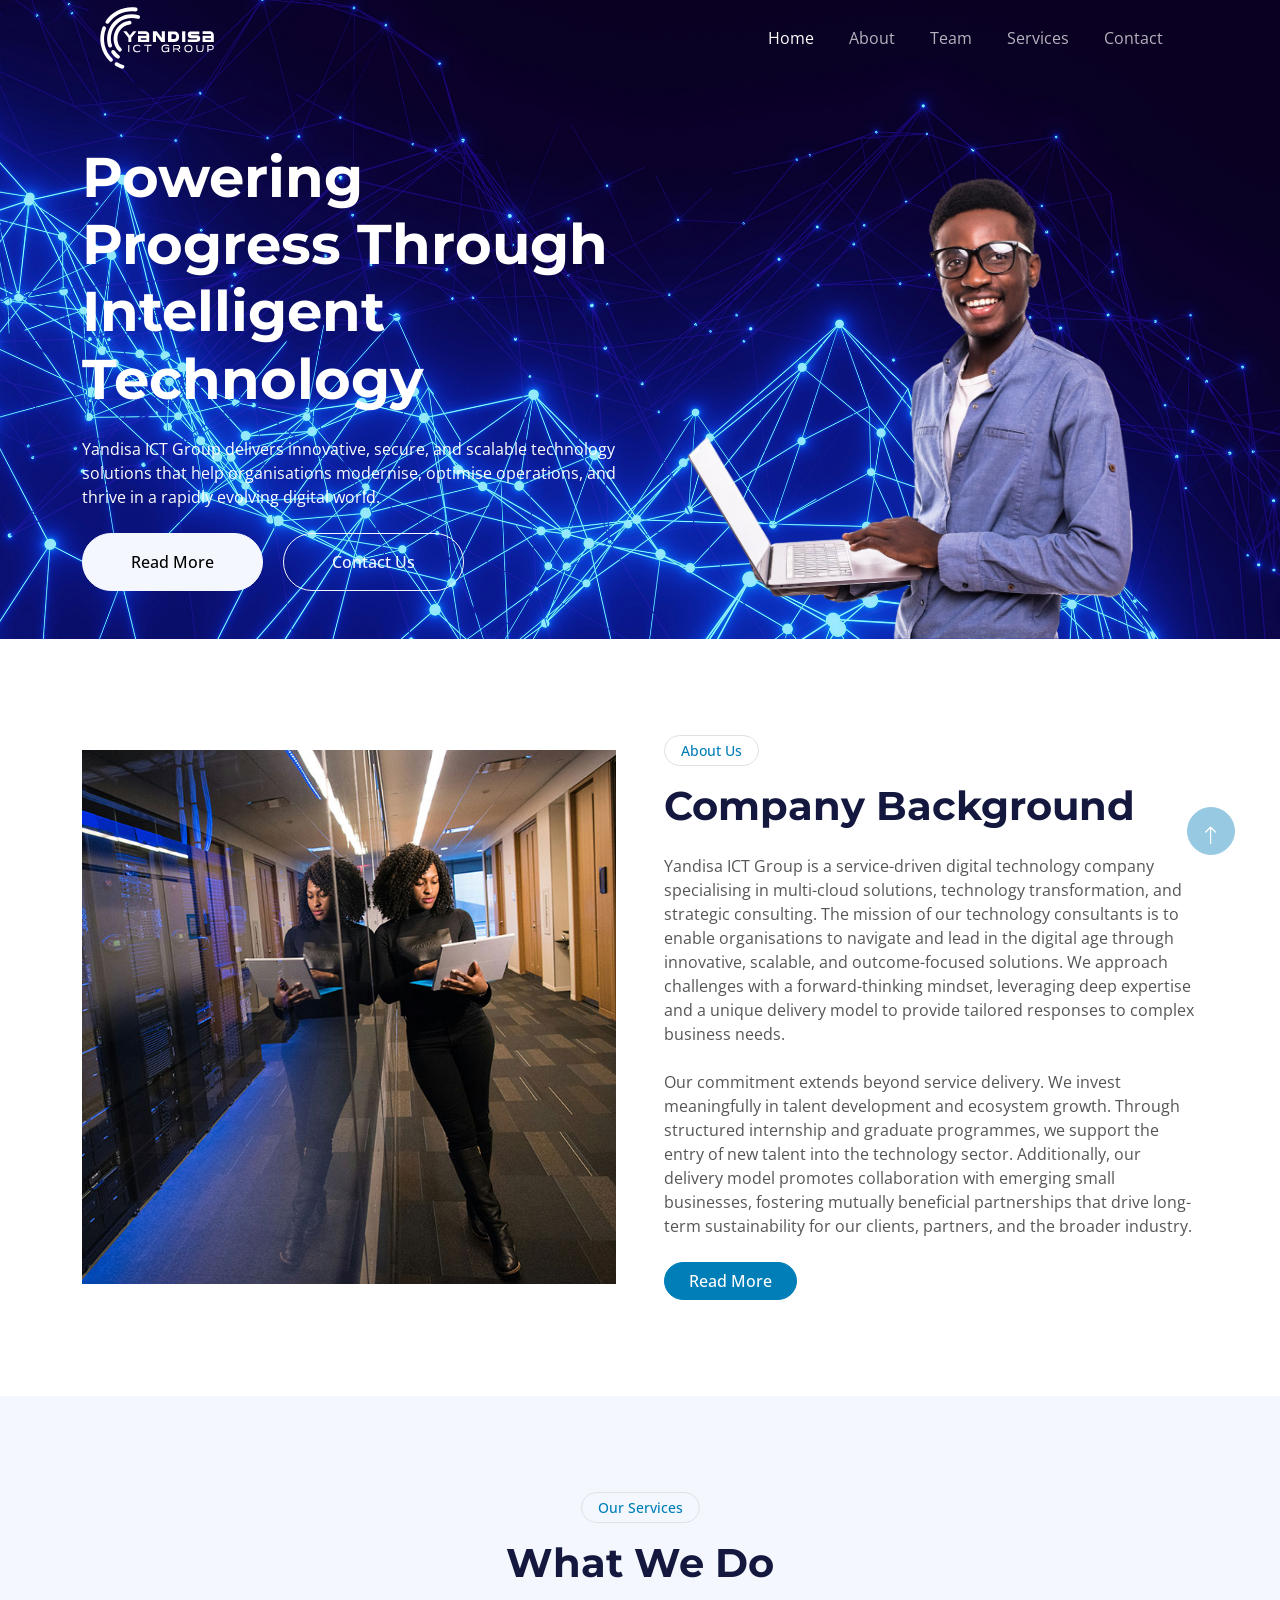
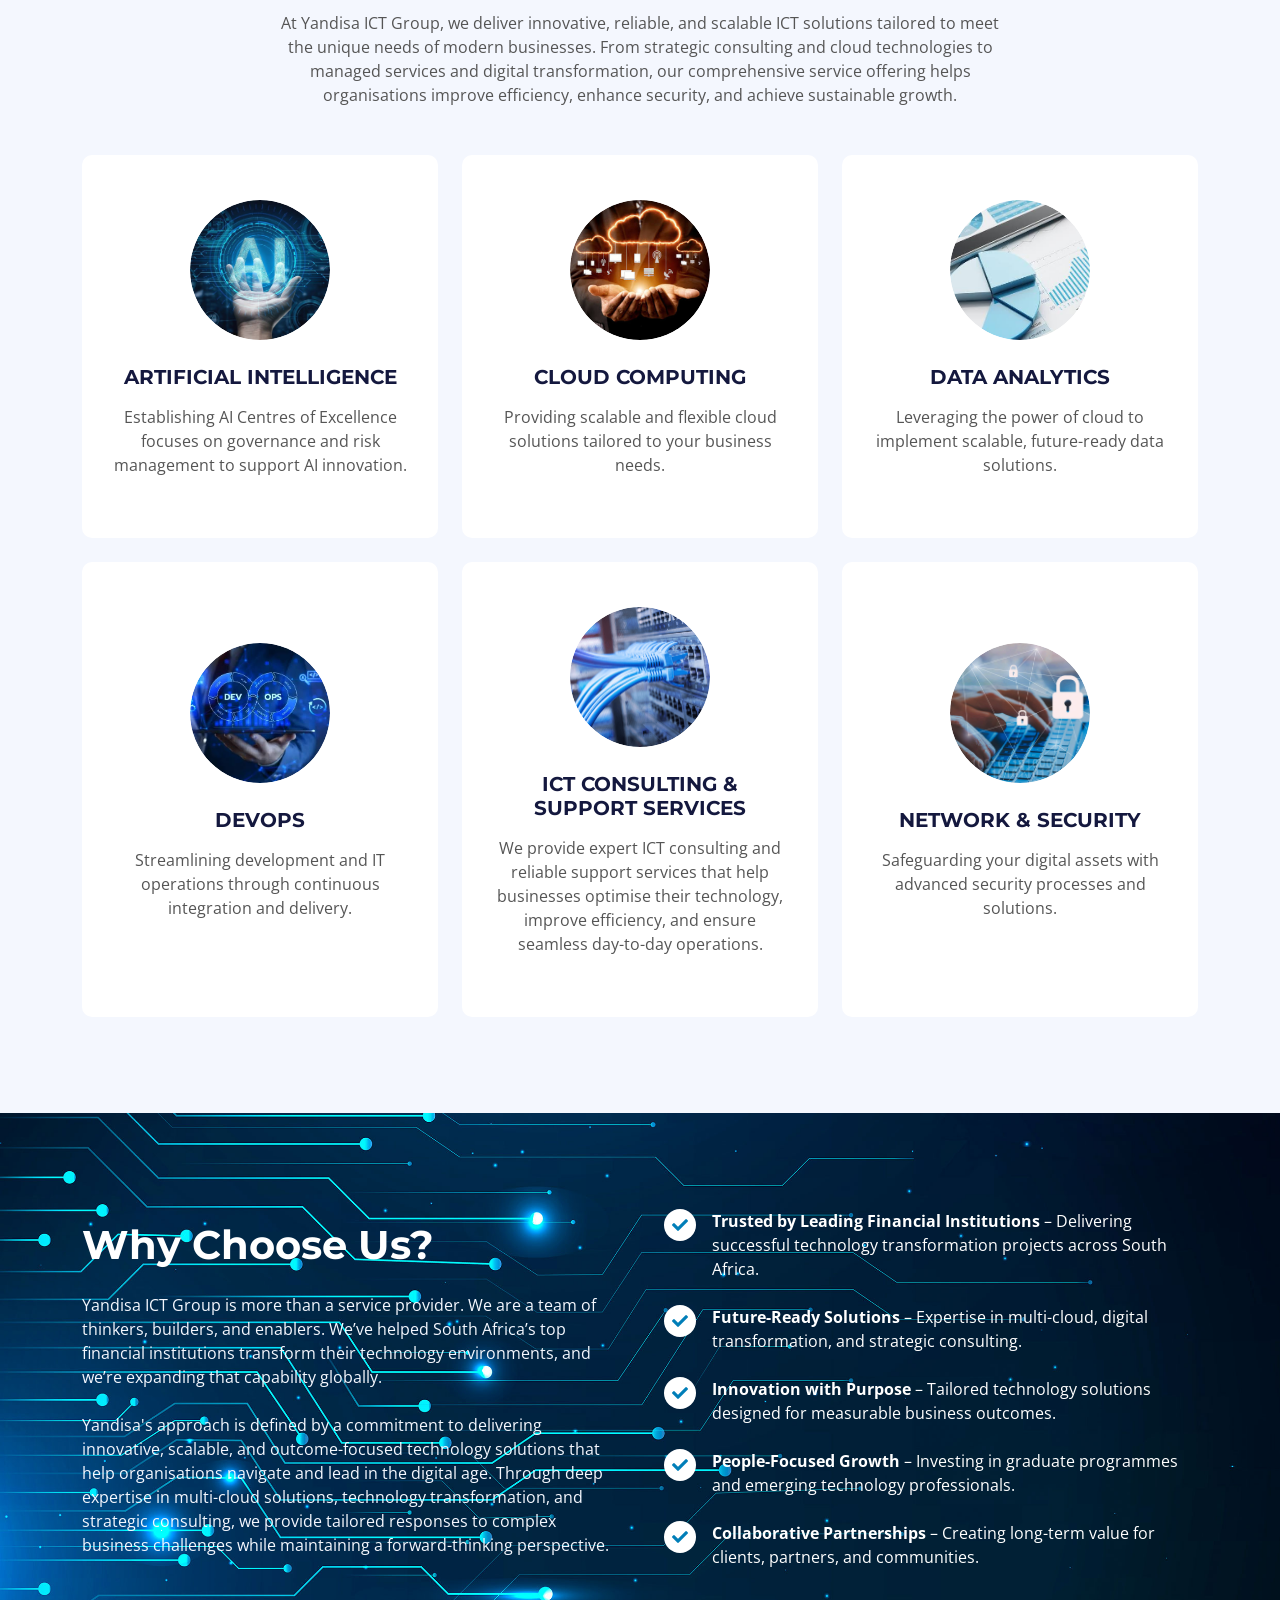
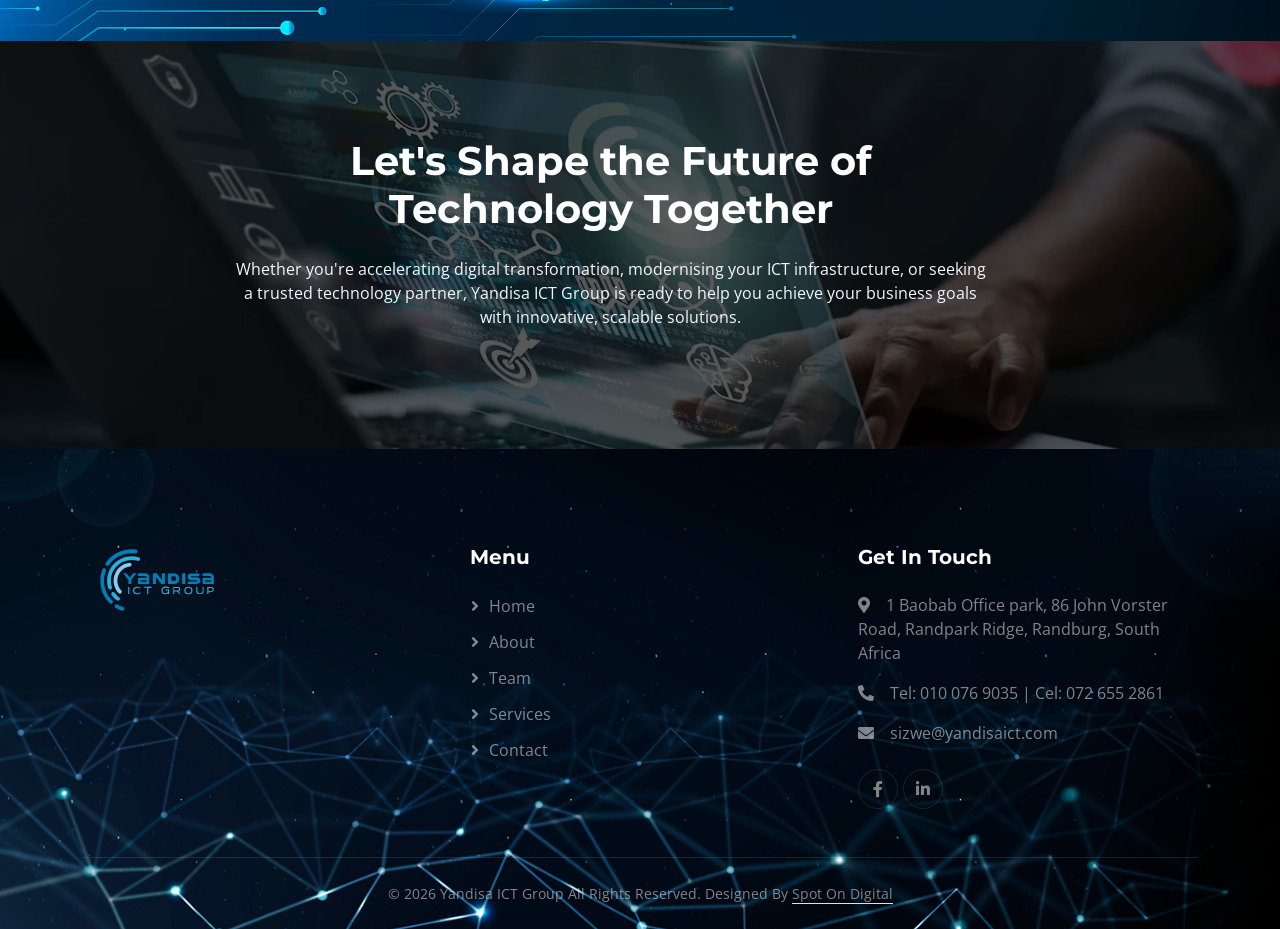
==== index.html @ d13dbe25 "Add files via upload" ====
<!DOCTYPE html>
<html lang="en">

<head>
    <meta charset="utf-8">
    <title>Yandisa ICT Group</title>
    <meta content="width=device-width, initial-scale=1.0" name="viewport">
    <meta content="" name="keywords">
    <meta content="" name="description">

    <!-- Favicon -->
    <link href="img/favicon.png" rel="icon">

    <!-- Google Web Fonts -->
    <link rel="preconnect" href="https://fonts.googleapis.com">
    <link rel="preconnect" href="https://fonts.gstatic.com" crossorigin>
    <link href="https://fonts.googleapis.com/css2?family=Open+Sans:wght@400;600&family=Ubuntu:wght@500;700&display=swap"
        rel="stylesheet">
    <link rel="preconnect" href="https://fonts.googleapis.com">
    <link rel="preconnect" href="https://fonts.gstatic.com" crossorigin>
    <link href="https://fonts.googleapis.com/css2?family=Montserrat:wght@300;400;500;600;700;800;900&display=swap" rel="stylesheet">

    <!-- Icon Font Stylesheet -->
    <link href="https://cdnjs.cloudflare.com/ajax/libs/font-awesome/5.10.0/css/all.min.css" rel="stylesheet">
    <link href="https://cdn.jsdelivr.net/npm/bootstrap-icons@1.4.1/font/bootstrap-icons.css" rel="stylesheet">

    <!-- Libraries Stylesheet -->
    <link href="lib/animate/animate.min.css" rel="stylesheet">
    <link href="lib/owlcarousel/assets/owl.carousel.min.css" rel="stylesheet">

    <!-- Customized Bootstrap Stylesheet -->
    <link href="css/bootstrap.min.css" rel="stylesheet">

    <!-- Template Stylesheet -->
    <link href="css/style.css" rel="stylesheet">
</head>

<body>
    <!-- Spinner Start -->
    <div id="spinner"
        class="show bg-white position-fixed translate-middle w-100 vh-100 top-50 start-50 d-flex align-items-center justify-content-center">
        <div class="spinner-grow text-primary" style="width: 3rem; height: 3rem;" role="status">
            <span class="sr-only">Loading...</span>
        </div>
    </div>
    <!-- Spinner End -->


    <!-- Navbar Start -->
    <div class="container-fluid sticky-top">
        <div class="container">
            <nav class="navbar navbar-expand-lg navbar-dark p-0">
                <a href="index.html" class="navbar-brand">
                    <img src="img/yandisa-white.svg" alt="Yandisa Logo" class="navbar-logo">
                </a>
                <button type="button" class="navbar-toggler ms-auto me-0" data-bs-toggle="collapse"
                    data-bs-target="#navbarCollapse">
                    <span class="navbar-toggler-icon"></span>
                </button>
                <div class="collapse navbar-collapse" id="navbarCollapse">
                    <div class="navbar-nav ms-auto">
                        <a href="index.html" class="nav-item nav-link active">Home</a>
                        <a href="about.html" class="nav-item nav-link">About</a>
                        <a href="team.html" class="nav-item nav-link">Team</a>
                        <a href="service.html" class="nav-item nav-link">Services</a>
                        <a href="contact.html" class="nav-item nav-link">Contact</a>
                    </div>
                    
                </div>
            </nav>
        </div>
    </div>
    <!-- Navbar End -->


    <!-- Hero Start -->
    <div class="container-fluid pt-5 bg-primary hero-header mb-5">
        <div class="container pt-5">
            <div class="row g-5 pt-5">
                <div class="col-lg-6 align-self-center text-center text-lg-start mb-lg-5">
                    <h1 class="display-4 text-white mb-4 animated slideInRight">Powering Progress Through Intelligent Technology</h1>
                    <p class="text-white mb-4 animated slideInRight">Yandisa ICT Group delivers innovative, secure, and scalable technology solutions that help organisations modernise, optimise operations, and thrive in a rapidly evolving digital world.</p>
                    <a href="about.html" class="btn btn-light py-sm-3 px-sm-5 rounded-pill me-3 animated slideInRight">Read More</a>
                    <a href="contact.html" class="btn btn-outline-light py-sm-3 px-sm-5 rounded-pill animated slideInRight">Contact Us</a>
                </div>
                <div class="col-lg-6 align-self-end text-center text-lg-end">
                    <img class="img-fluid animated fadeInUp hero-image" src="img/hero-img.png" alt="Yandisa ICT Group Technology">
                </div>
            </div>
        </div>
    </div>
    <!-- Hero End -->



    <!-- About Start -->
    <div class="container-fluid py-5">
        <div class="container">
            <div class="row g-5 align-items-center">
                <div class="col-lg-6 wow fadeIn" data-wow-delay="0.1s">
                    <div class="about-img">
                        <img class="img-fluid" src="img/about-img.jpg">
                    </div>
                </div>
                <div class="col-lg-6 wow fadeIn" data-wow-delay="0.5s">
                    <div class="btn btn-sm border rounded-pill text-primary px-3 mb-3">About Us</div>
                    <h1 class="mb-4">Company Background</h1>
                    <p class="mb-4">Yandisa ICT Group is a service-driven digital technology
                    company specialising in multi-cloud solutions, technology
                    transformation, and strategic consulting. The mission of our
                    technology consultants is to enable organisations to navigate
                    and lead in the digital age through innovative, scalable, and
                    outcome-focused solutions. We approach challenges with a
                    forward-thinking mindset, leveraging deep expertise and a
                    unique delivery model to provide tailored responses to complex
                    business needs.</p>
                    <p class="mb-4">Our commitment extends beyond service delivery. We invest
                    meaningfully in talent development and ecosystem growth.
                    Through structured internship and graduate programmes, we
                    support the entry of new talent into the technology sector.
                    Additionally, our delivery model promotes collaboration with
                    emerging small businesses, fostering mutually beneficial
                    partnerships that drive long-term sustainability for our clients,
                    partners, and the broader industry.</p>
                    
                    <div class="d-flex align-items-center mt-4">
                        <a class="btn btn-primary rounded-pill px-4 me-3" href="about.html">Read More</a>
                        
                    </div>
                </div>
            </div>
        </div>
    </div>
    <!-- About End -->


  <!-- Service Start -->
<div class="container-fluid bg-light mt-5 py-5">
    <div class="container py-5">

        <!-- Section Heading -->
        <div class="row justify-content-center">
            <div class="col-lg-8 text-center wow fadeIn" data-wow-delay="0.1s">
                <div class="btn btn-sm border rounded-pill text-primary px-3 mb-3">
                    Our Services
                </div>

                <h1 class="mb-4">
                    What We Do
                </h1>

                <p class="mb-5">
                At Yandisa ICT Group, we deliver innovative, reliable, and scalable ICT solutions tailored to meet
                the unique needs of modern businesses. From strategic consulting and cloud technologies to
                managed services and digital transformation, our comprehensive service offering helps
                organisations improve efficiency, enhance security, and achieve sustainable growth.
                </p>
            </div>
        </div>

   <!-- Service Boxes -->
<div class="row g-4">

    <!-- Artificial Intelligence -->
    <div class="col-lg-4 col-md-6 wow fadeIn" data-wow-delay="0.1s">
        <div class="service-item d-flex flex-column justify-content-center text-center rounded h-100">
            <div class="service-image">
                <img src="img/ai.jpg" alt="Artificial Intelligence">
            </div>

            <h5 class="mb-3">ARTIFICIAL INTELLIGENCE</h5>
            <p>
                Establishing AI Centres of Excellence focuses on governance and
                risk management to support AI innovation.
            </p>
           
        </div>
    </div>


    <!-- Cloud Computing -->
    <div class="col-lg-4 col-md-6 wow fadeIn" data-wow-delay="0.3s">
        <div class="service-item d-flex flex-column justify-content-center text-center rounded h-100">
            <div class="service-image">
                <img src="img/Cloud.jpg" alt="Cloud Computing">
            </div>

            <h5 class="mb-3">CLOUD COMPUTING</h5>
            <p>
                Providing scalable and flexible cloud solutions tailored to your
                business needs.
            </p>
         
        </div>
    </div>


    <!-- Data Analytics -->
    <div class="col-lg-4 col-md-6 wow fadeIn" data-wow-delay="0.5s">
        <div class="service-item d-flex flex-column justify-content-center text-center rounded h-100">
            <div class="service-image">
                <img src="img/Data.jpg" alt="Data Analytics">
            </div>

            <h5 class="mb-3">DATA ANALYTICS</h5>
            <p>
                Leveraging the power of cloud to implement scalable,
                future-ready data solutions.
            </p>
            
        </div>
    </div>


    <!-- DevOps -->
    <div class="col-lg-4 col-md-6 wow fadeIn" data-wow-delay="0.7s">
        <div class="service-item d-flex flex-column justify-content-center text-center rounded h-100">
            <div class="service-image">
                <img src="img/Devops.jpg" alt="DevOps">
            </div>

            <h5 class="mb-3">DEVOPS</h5>
            <p>
                Streamlining development and IT operations through continuous
                integration and delivery.
            </p>
           
        </div>
    </div>


    <!-- ICT Consulting -->
    <div class="col-lg-4 col-md-6 wow fadeIn" data-wow-delay="0.9s">
        <div class="service-item d-flex flex-column justify-content-center text-center rounded h-100">
            <div class="service-image">
                <img src="img/networking.png" alt="ICT Consulting and Support Services">
            </div>

            <h5 class="mb-3">ICT CONSULTING & SUPPORT SERVICES</h5>
            <p>
                We provide expert ICT consulting and reliable support services
                that help businesses optimise their technology, improve efficiency,
                and ensure seamless day-to-day operations.
            </p>
          
        </div>
    </div>


    <!-- Network & Security -->
    <div class="col-lg-4 col-md-6 wow fadeIn" data-wow-delay="1.1s">
        <div class="service-item d-flex flex-column justify-content-center text-center rounded h-100">
            <div class="service-image">
                <img src="img/security.jpg" alt="Network and Security">
            </div>

            <h5 class="mb-3">NETWORK & SECURITY</h5>
            <p>
                Safeguarding your digital assets with advanced security
                processes and solutions.
            </p>
            
        </div>
    </div>

</div>
<!-- Service Boxes End -->
        
    </div>
</div>
<!-- Service End -->


    <!-- Feature Start -->
<div class="container-fluid bg-primary feature pt-5">
    <div class="container py-5">
        <div class="row g-5 align-items-center">

            <!-- Left Column -->
            <div class="col-lg-6 wow fadeIn" data-wow-delay="0.1s">

                <h1 class="text-white mb-4">Why Choose Us?</h1>

                <p class="text-light mb-4">
                    Yandisa ICT Group is more than a service provider. We are a team of thinkers,
                    builders, and enablers. We’ve helped South Africa’s top financial institutions
                    transform their technology environments, and we’re expanding that capability globally.
                </p>

                <p class="text-light mb-4">
                    Yandisa's approach is defined by a commitment to delivering innovative, scalable,
                    and outcome-focused technology solutions that help organisations navigate and lead
                    in the digital age. Through deep expertise in multi-cloud solutions, technology
                    transformation, and strategic consulting, we provide tailored responses to complex
                    business challenges while maintaining a forward-thinking perspective.
                </p>

            </div>


            <!-- Right Column -->
            <div class="col-lg-6 wow fadeIn" data-wow-delay="0.3s">

                <div class="d-flex align-items-start text-white mb-4">
                    <div class="btn-sm-square bg-white text-primary rounded-circle me-3 flex-shrink-0">
                        <i class="fa fa-check"></i>
                    </div>
                    <span>
                        <strong>Trusted by Leading Financial Institutions</strong> –
                        Delivering successful technology transformation projects across South Africa.
                    </span>
                </div>

                <div class="d-flex align-items-start text-white mb-4">
                    <div class="btn-sm-square bg-white text-primary rounded-circle me-3 flex-shrink-0">
                        <i class="fa fa-check"></i>
                    </div>
                    <span>
                        <strong>Future-Ready Solutions</strong> –
                        Expertise in multi-cloud, digital transformation, and strategic consulting.
                    </span>
                </div>

                <div class="d-flex align-items-start text-white mb-4">
                    <div class="btn-sm-square bg-white text-primary rounded-circle me-3 flex-shrink-0">
                        <i class="fa fa-check"></i>
                    </div>
                    <span>
                        <strong>Innovation with Purpose</strong> –
                        Tailored technology solutions designed for measurable business outcomes.
                    </span>
                </div>

                <div class="d-flex align-items-start text-white mb-4">
                    <div class="btn-sm-square bg-white text-primary rounded-circle me-3 flex-shrink-0">
                        <i class="fa fa-check"></i>
                    </div>
                    <span>
                        <strong>People-Focused Growth</strong> –
                        Investing in graduate programmes and emerging technology professionals.
                    </span>
                </div>

                <div class="d-flex align-items-start text-white mb-4">
                    <div class="btn-sm-square bg-white text-primary rounded-circle me-3 flex-shrink-0">
                        <i class="fa fa-check"></i>
                    </div>
                    <span>
                        <strong>Collaborative Partnerships</strong> –
                        Creating long-term value for clients, partners, and communities.
                    </span>
                </div>

            </div>

        </div>
    </div>
</div>
<!-- Feature End -->


    


   
    <!-- Newsletter Start -->
<div class="container-fluid bg-primary newsletter py-5">
    <div class="container">
        <div class="row justify-content-center">
            
            <div class="col-md-9 col-lg-8 py-5 newsletter-text text-center wow fadeIn"
                 data-wow-delay="0.5s">
                
                <h1 class="text-white mb-4">
                    Let's Shape the Future of Technology Together
                </h1>
                
                <p class="text-light mb-4">
                    Whether you're accelerating digital transformation, modernising your ICT
                    infrastructure, or seeking a trusted technology partner, Yandisa ICT Group is
                    ready to help you achieve your business goals with innovative, scalable
                    solutions.
                </p>

            </div>
            
        </div>
    </div>
</div>
<!-- Newsletter End -->


    <!-- Footer Start -->
    <div class="container-fluid bg-dark text-white-50 footer pt-5">
        <div class="container py-5">
            <div class="row g-5">
                <div class="col-md-6 col-lg-4 wow fadeIn" data-wow-delay="0.1s">
                    <a href="index.html" class="navbar-brand">
                    <img src="img/yandisa.svg" alt="Yandisa Logo" class="navbar-logo">
                </a>
                    
                </div>
                
                <div class="col-md-6 col-lg-4 wow fadeIn" data-wow-delay="0.3s">
                    <h5 class="text-white mb-4">Menu</h5>
                    <a class="btn btn-link" href="index.html">Home</a>
                    <a class="btn btn-link" href="about.html">About</a>
                    <a class="btn btn-link" href="team.html">Team</a>
                    <a class="btn btn-link" href="service.html">Services</a>
                    <a class="btn btn-link" href="contact.html">Contact</a>
                </div>
                
                <div class="col-md-6 col-lg-4 wow fadeIn" data-wow-delay="0.5s">
                    <h5 class="text-white mb-4">Get In Touch</h5>
                    <p><i class="fa fa-map-marker-alt me-3"></i>1 Baobab Office park, 86 John Vorster Road,
                    Randpark Ridge, Randburg, South Africa</p>
                    <p><i class="fa fa-phone-alt me-3"></i>Tel: 010 076 9035 | Cel: 072 655 2861 </p>
                    <p><i class="fa fa-envelope me-3"></i>sizwe@yandisaict.com</p>
                    <div class="d-flex pt-2">
                     
                        <a class="btn btn-outline-light btn-social" href=""><i class="fab fa-facebook-f"></i></a>
                        <a class="btn btn-outline-light btn-social" href=""><i class="fab fa-linkedin-in"></i></a>
                    </div>
                </div>
                
            </div>
        </div>
        
        <div class="container wow fadeIn" data-wow-delay="0.1s">
    <div class="copyright">
        <div class="row">
            <div class="col-md-12 text-center mb-3 mb-md-0">
                &copy; <span id="currentYear"></span>
                Yandisa ICT Group All Rights Reserved.

                Designed By
                <a class="border-bottom" href="https://spotondigital.co.za">
                    Spot On Digital
                </a>
            </div>
        </div>
    </div>
</div>

<script>
    document.getElementById("currentYear").textContent = new Date().getFullYear();
</script>
        
    </div>
    <!-- Footer End -->


    <!-- Back to Top -->
    <a href="#" class="btn btn-lg btn-primary btn-lg-square back-to-top pt-2"><i class="bi bi-arrow-up"></i></a>


    <!-- JavaScript Libraries -->
    <script src="https://ajax.googleapis.com/ajax/libs/jquery/3.6.1/jquery.min.js"></script>
    <script src="https://cdn.jsdelivr.net/npm/bootstrap@5.0.0/dist/js/bootstrap.bundle.min.js"></script>
    <script src="lib/wow/wow.min.js"></script>
    <script src="lib/easing/easing.min.js"></script>
    <script src="lib/waypoints/waypoints.min.js"></script>
    <script src="lib/counterup/counterup.min.js"></script>
    <script src="lib/owlcarousel/owl.carousel.min.js"></script>

    <!-- Template Javascript -->
    <script src="js/main.js"></script>
</body>

</html>
---- css/style.css ----
/********** Template CSS **********/
:root {
    --primary: #007EB8;
    --secondary: #29B1DE;
    --light: #F4F7FE;
    --dark: #14183E;
}


/*** Spinner ***/
#spinner {
    opacity: 0;
    visibility: hidden;
    transition: opacity .5s ease-out, visibility 0s linear .5s;
    z-index: 99999;
}

#spinner.show {
    transition: opacity .5s ease-out, visibility 0s linear 0s;
    visibility: visible;
    opacity: 1;
}

.back-to-top {
    position: fixed;
    display: none;
    right: 45px;
    bottom: 45px;
    z-index: 99;
}


/*** Heading ***/
h1, h2, h3, h4, h5, h6 {
    font-family: 'Montserrat', sans-serif;
}


/*** Button ***/
.btn {
    font-weight: 500;
    transition: .5s;
}

.btn-square {
    width: 38px;
    height: 38px;
}

.btn-sm-square {
    width: 32px;
    height: 32px;
}

.btn-lg-square {
    width: 48px;
    height: 48px;
}

.btn-square,
.btn-sm-square,
.btn-lg-square {
    padding: 0;
    display: flex;
    align-items: center;
    justify-content: center;
    font-weight: normal;
    border-radius: 50px;
}

.btn-primary {
    color: #fff;
    background-color: #007EB8;
    border-color: #007EB8;
}


.navbar-logo {
    height: 70px;
    width: auto;
    display: block;
}

/*** Navbar ***/
.sticky-top {
    top: -150px;
    transition: .5s;
}

.navbar {
    padding: 11px 50 !important;
    height: 75px;
}

.navbar .navbar-nav .nav-link {
    margin-right: 35px;
    padding: 0;
    color: rgba(255, 255, 255, .7);
    outline: none;
}

.navbar .navbar-nav .nav-link:hover,
.navbar .navbar-nav .nav-link.active {
    color: rgba(255, 255, 255, 1);
}

.navbar .dropdown-toggle::after {
    border: none;
    content: "\f107";
    font-family: "Font Awesome 5 Free";
    font-weight: 900;
    vertical-align: middle;
    margin-left: 8px;
}

@media (max-width: 991.98px) {
    .navbar .navbar-nav {
        padding: 0 15px;
        background: var(--primary);
    }

    .navbar .navbar-nav .nav-link  {
        margin-right: 0;
        padding: 10px 0;
    }
}

@media (min-width: 992px) {
    .navbar .nav-item .dropdown-menu {
        display: block;
        border: none;
        margin-top: 0;
        top: 150%;
        opacity: 0;
        visibility: hidden;
        transition: .5s;
    }

    .navbar .nav-item:hover .dropdown-menu {
        top: 100%;
        visibility: visible;
        transition: .5s;
        opacity: 1;
    }
}


/*** Hero Header ***/
.hero-header {
    margin-top: -75px;
    background: url(../img/bg-hero.png) center center no-repeat;
    background-size: cover;
}

.hero-header .breadcrumb-item+.breadcrumb-item::before {
    color: var(--light);
}

.hero-image {
    animation-delay: 1s;
    animation-duration: 1.5s;
    animation-fill-mode: both;
}


/*** Main Hero Header ***/
.hero-header {
    margin-top: -75px;
    background-position: center center;
    background-repeat: no-repeat;
    background-size: cover;
}

/*** Homepage ***/
.home-hero {
    background-image: url(../img/bg-hero.png);
}

/*** About Page ***/
.about-hero {
    background-image: url(../img/bg4.jpg);
}

/*** Team Page ***/
.team-hero {
    background-image: url(../img/bg3.jpg);
}

/*** Services Page ***/
.services-hero {
    background-image: url(../img/bg5.jpg);
}

/*** Contact Page ***/
.contact-hero {
    background-image: url(../img/bg6.jpg);
}

/*** Breadcrumb ***/
.hero-header .breadcrumb-item + .breadcrumb-item::before {
    color: var(--light);
}

/*** Hero Image Animation ***/
.hero-image {
    animation-delay: 1s;
    animation-duration: 1.5s;
    animation-fill-mode: both;
}


/*** Section Title ***/
.section-title::before {
    position: absolute;
    content: "";
    width: 45px;
    height: 4px;
    bottom: 0;
    left: 0;
    background: var(--dark);
}

.section-title::after {
    position: absolute;
    content: "";
    width: 4px;
    height: 4px;
    bottom: 0;
    left: 50px;
    background: var(--dark);
}

.section-title.text-center::before {
    left: 50%;
    margin-left: -25px;
}

.section-title.text-center::after {
    left: 50%;
    margin-left: 25px;
}

.section-title h6::before,
.section-title h6::after {
    position: absolute;
    content: "";
    width: 10px;
    height: 10px;
    top: 2px;
    left: 0;
    background: rgba(33, 66, 177, .5);
}

.section-title h6::after {
    top: 5px;
    left: 3px;
}


/*** About ***/
.about-img {
    position: relative;
    overflow: hidden;
}

.about-img::after {
    position: absolute;
    content: "";
    width: 100%;
    height: 100%;
    top: 0;
    left: 0;
    background-size: contain;
}

.value-icon {
    width: 65px;
    min-width: 65px;
    text-align: center;
}

.value-icon i {
    font-size: 48px;
    color: var(--primary);
}

.value-icon + div {
    flex: 1;
}

@media (max-width: 576px) {
    .value-icon {
        width: 50px;
        min-width: 50px;
    }

    .value-icon i {
        font-size: 38px;
    }

    .value-icon.me-4 {
        margin-right: 1rem !important;
    }
}


/*** Service ***/
.service-item {
    position: relative;
    padding: 45px 30px;
    background: #FFFFFF;
    transition: .5s;
}

.service-item:hover {
    background: var(--primary);
}

.service-item .service-icon {
    margin: 0 auto 20px auto;
    width: 90px;
    height: 90px;
    color: var(--primary);
    background: var(--light);
    transition: .5s;
}

.service-item:hover .service-icon {
    background: #FFFFFF;
}

.service-item h5,
.service-item p {
    transition: .5s;
}

.service-item:hover h5,
.service-item:hover p {
    color: #FFFFFF;
}

.service-item a.btn {
    position: relative;
    display: flex;
    color: var(--primary);
    transition: .5s;
    z-index: 1;
}

.service-item:hover a.btn {
    color: var(--primary);
}

.service-item a.btn::before {
    position: absolute;
    content: "";
    width: 35px;
    height: 35px;
    top: 0;
    left: 0;
    border-radius: 35px;
    background: var(--light);
    transition: .5s;
    z-index: -1;
}

.service-item:hover a.btn::before {
    width: 100%;
    background: var(--light);
}

.service-image {
    width: 140px;
    height: 140px;
    margin: 0 auto 25px;
    border-radius: 50%;
    overflow: hidden;
}

.service-image img {
    width: 100%;
    height: 100%;
    object-fit: cover;
    border-radius: 50%;
    transition: transform 0.4s ease;
}

.service-item:hover .service-image img {
    transform: scale(1.1);
}


/*** Feature ***/
.feature {
    background: url(../img/bg3.jpg) center center no-repeat;
    background-size: cover;
}


/*** Newsletter ***/
.newsletter {
    background: url(../img/bg2.jpg) center center no-repeat;
    background-size: cover;
}

@media (min-width: 992px) {
    .newsletter .container {
        max-width: 100% !important;
    }

    .newsletter .newsletter-text  {
        padding-right: calc(((100% - 960px) / 2) + .75rem);
    }
}

@media (min-width: 1200px) {
    .newsletter .newsletter-text  {
        padding-right: calc(((100% - 1140px) / 2) + .75rem);
    }
}

@media (min-width: 1400px) {
    .newsletter .newsletter-text  {
        padding-right: calc(((100% - 1320px) / 2) + .75rem);
    }
}


/*** Case Study ***/
.case-item img {
    transition: .5s;
}
  
.case-item:hover img {
    transform: scale(1.2);
}
  
.case-overlay {
    position: absolute;
    padding: 30px;
    width: 100%;
    height: 100%;
    top: 0;
    left: 0;
    display: flex;
    flex-direction: column;
    align-items: flex-start;
    justify-content: flex-end;
    background: linear-gradient(rgba(20, 24, 62, 0), var(--dark));
    z-index: 1;
}

.case-overlay small {
    display: inline-block;
    padding: 3px 15px;
    color: #FFFFFF;
    background: rgba(20, 24, 62, .7);
    border-radius: 25px;
    margin-bottom: 15px;
}

.case-overlay span.btn:hover {
    color: var(--primary);
    background: #FFFFFF;
    border-color: #FFFFFF;
}


/*** FAQs ***/
.accordion .accordion-item {
    border: none;
    margin-bottom: 15px;
}

.accordion .accordion-button {
    background: var(--light);
    border-radius: 2px;
}

.accordion .accordion-button:not(.collapsed) {
    color: #FFFFFF;
    background: var(--primary);
    box-shadow: none;
}

.accordion .accordion-button:not(.collapsed)::after {
    background-image: url("data:image/svg+xml,%3csvg xmlns='http://www.w3.org/2000/svg' viewBox='0 0 16 16' fill='%23fff'%3e%3cpath fill-rule='evenodd' d='M1.646 4.646a.5.5 0 0 1 .708 0L8 10.293l5.646-5.647a.5.5 0 0 1 .708.708l-6 6a.5.5 0 0 1-.708 0l-6-6a.5.5 0 0 1 0-.708z'/%3e%3c/svg%3e");
}

.accordion .accordion-body {
    padding: 15px 0 0 0;
}


/*** Testimonial ***/
.testimonial-carousel {
    position: relative;
}

.testimonial-carousel .owl-nav {
    position: absolute;
    width: 40px;
    height: 100%;
    top: calc(50% - 50px);
    left: -21px;
    display: flex;
    flex-direction: column;
    align-items: center;
}

.testimonial-carousel .owl-nav .owl-prev,
.testimonial-carousel .owl-nav .owl-next {
    margin: 5px 0;
    width: 40px;
    height: 40px;
    display: flex;
    align-items: center;
    justify-content: center;
    color: var(--primary);
    background: #FFFFFF;
    border: 1px solid var(--primary);
    border-radius: 40px;
    font-size: 18px;
    transition: .5s;
}

.testimonial-carousel .owl-nav .owl-prev:hover,
.testimonial-carousel .owl-nav .owl-next:hover {
    background: var(--primary);
    color: #FFFFFF;
}

.testimonial-carousel .owl-dots {
    margin-top: 35px;
    margin-left: 3rem;
}

.testimonial-carousel .owl-dot {
    position: relative;
    display: inline-block;
    margin-right: 10px;
    width: 15px;
    height: 15px;
    background: #FFFFFF;
    border: 1px solid var(--primary);
    border-radius: 15px;
    transition: .5s;
}

.testimonial-carousel .owl-dot.active {
    width: 30px;
    background: var(--primary);
}


/*** Team ***/
.team-item {
    transition: .5s;
    border: 1px solid transparent;
    transition: .5s;
}

.team-item:hover {

    border-color: var(--primary);
}


/*** Footer ***/
.footer {
    background: url(../img/footer.png) center center no-repeat;
    background-size: cover;
    width: 100%;
}

.footer .btn.btn-social {
    margin-right: 5px;
    width: 40px;
    height: 40px;
    display: flex;
    align-items: center;
    justify-content: center;
    color: rgba(255,255,255,.5);
    border: 1px solid rgba(256, 256, 256, .1);
    border-radius: 40px;
    transition: .3s;
}

.footer .btn.btn-social:hover {
    color: var(--primary);
}

.footer .btn.btn-link {
    display: block;
    margin-bottom: 10px;
    padding: 0;
    text-align: left;
    color: rgba(255,255,255,.5);
    font-weight: normal;
    transition: .3s;
}

.footer .btn.btn-link:hover {
    color: #FFFFFF;
}

.footer .btn.btn-link::before {
    position: relative;
    content: "\f105";
    font-family: "Font Awesome 5 Free";
    font-weight: 900;
    margin-right: 10px;
}

.footer .btn.btn-link:hover {
    letter-spacing: 1px;
    box-shadow: none;
}

.footer .copyright {
    padding: 25px 0;
    font-size: 14px;
    border-top: 1px solid rgba(256, 256, 256, .1);
}

.footer .copyright a {
    color: rgba(255,255,255,.5);
}

.footer .copyright a:hover {
    color: #FFFFFF;
}

.footer .footer-menu a {
    margin-right: 15px;
    padding-right: 15px;
    border-right: 1px solid rgba(255, 255, 255, .1);
}

.footer .footer-menu a:last-child {
    margin-right: 0;
    padding-right: 0;
    border-right: none;
}
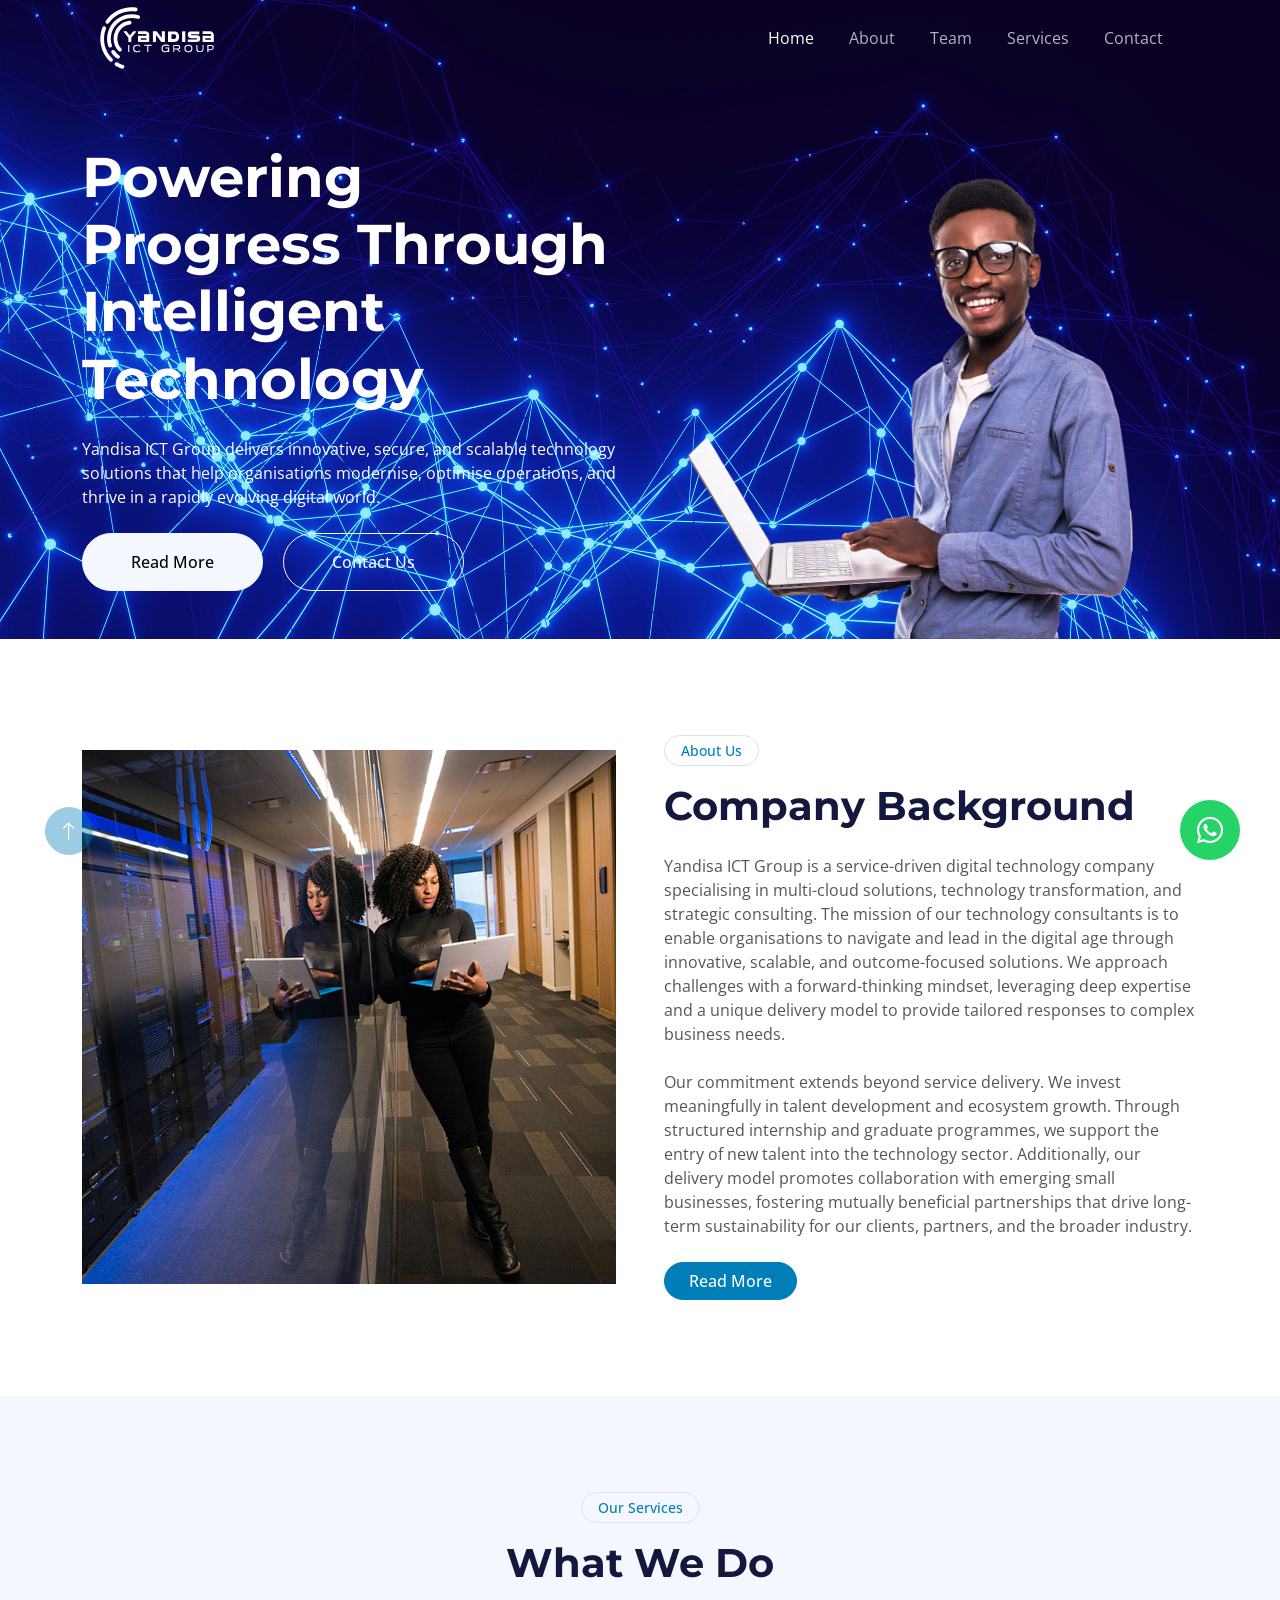
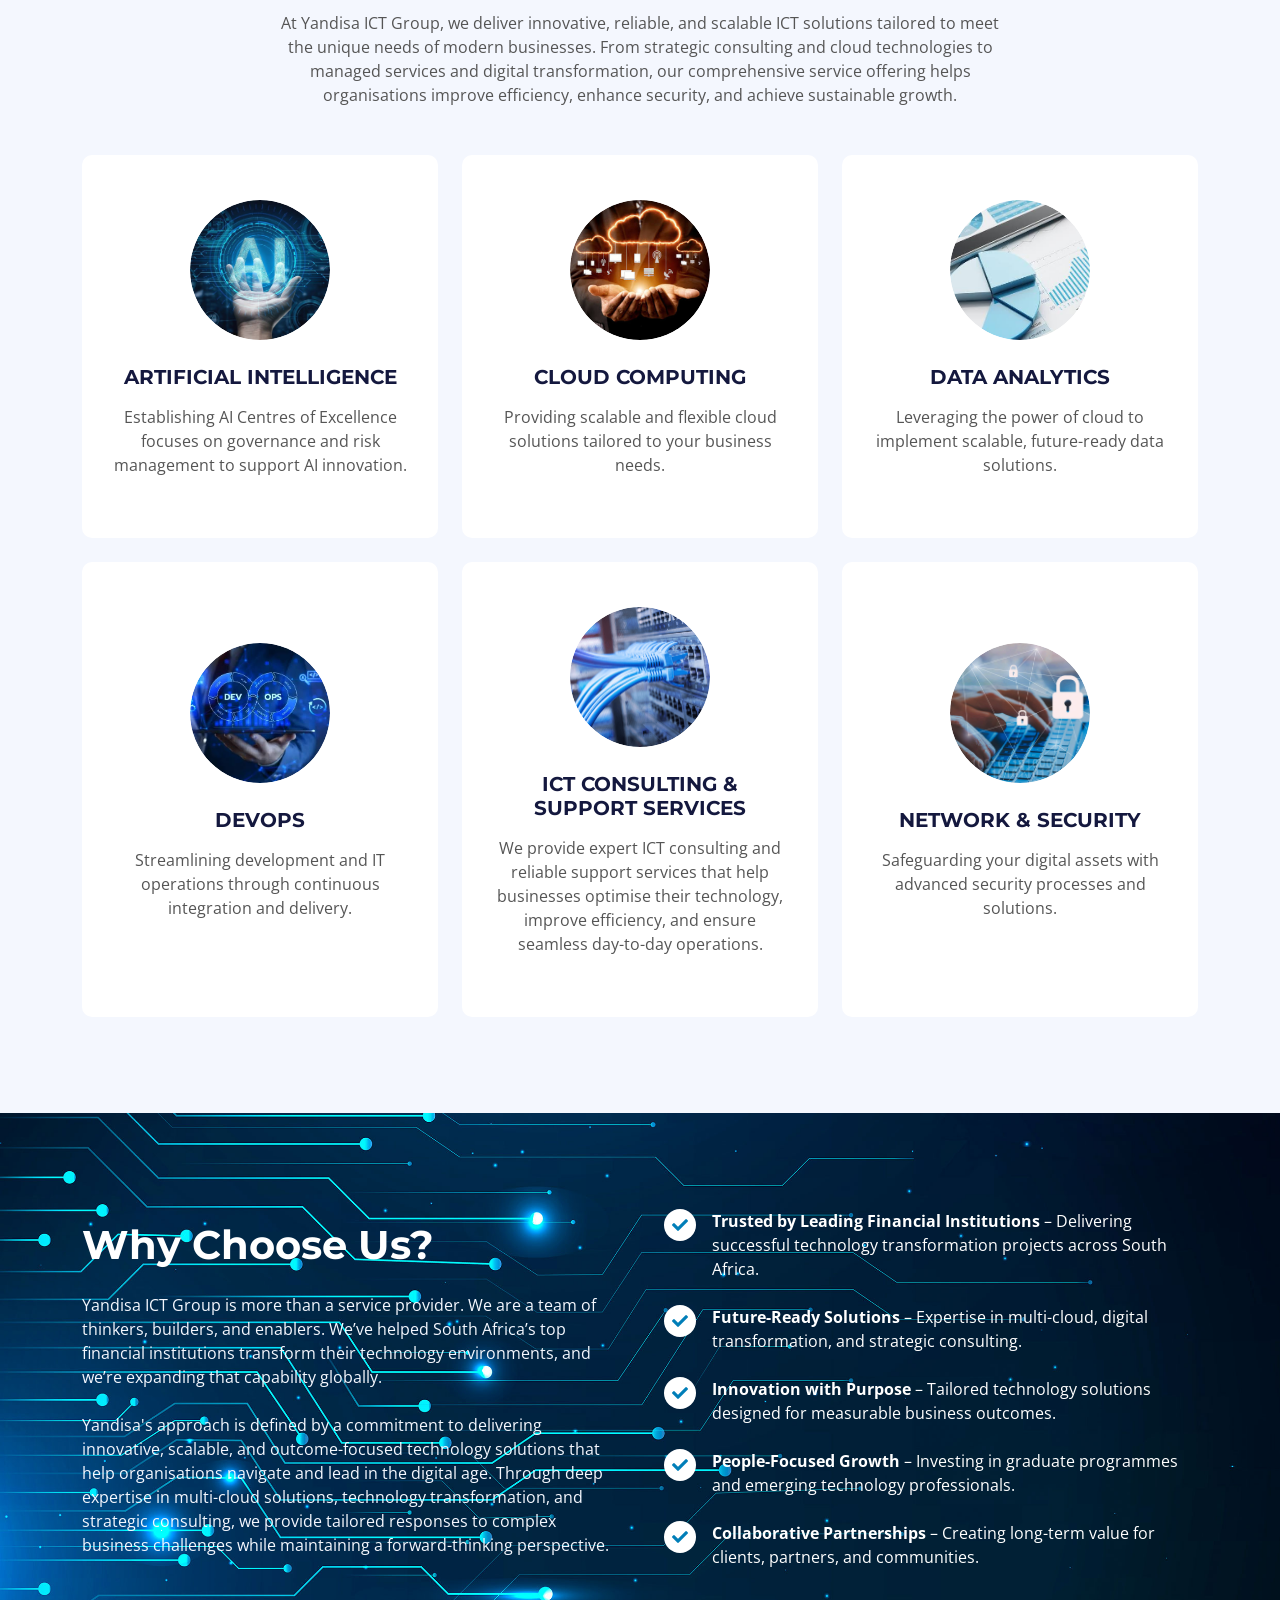
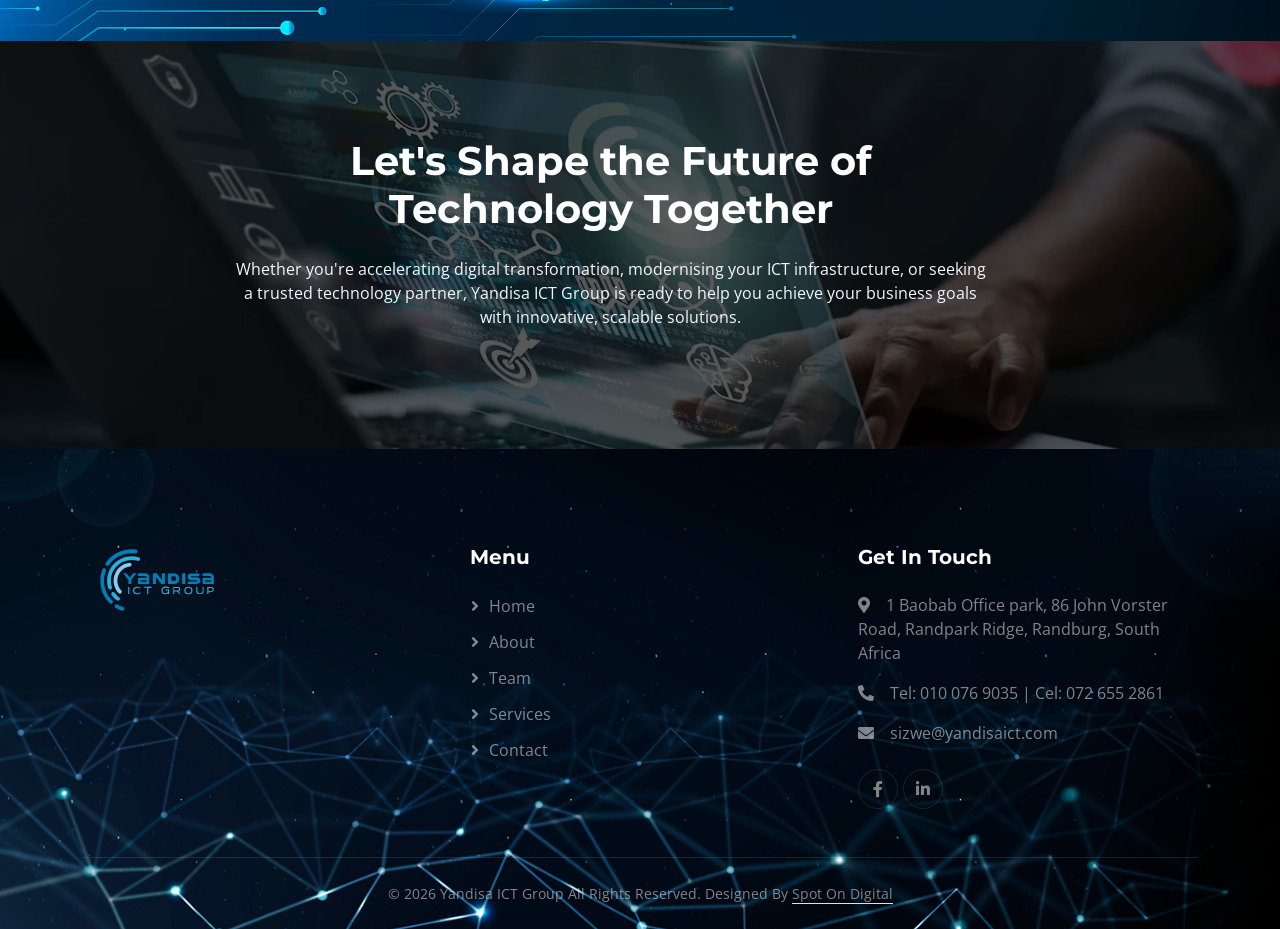
==== commit 7f0d7a91: "Add files via upload" ====
--- a/index.html
+++ b/index.html
@@ -3,10 +3,34 @@
 
 <head>
     <meta charset="utf-8">
-    <title>Yandisa ICT Group</title>
-    <meta content="width=device-width, initial-scale=1.0" name="viewport">
-    <meta content="" name="keywords">
-    <meta content="" name="description">
+    <!-- Primary SEO -->
+    <title>Yandisa ICT Group | Innovative ICT & Digital Transformation Solutions</title>
+
+    <meta name="description" content="Yandisa ICT Group delivers innovative ICT solutions across South Africa, including cloud computing, artificial intelligence, data analytics, DevOps, network security and strategic ICT consulting.">
+
+    <meta name="keywords" content="Yandisa ICT Group, ICT company South Africa, ICT solutions Johannesburg, digital transformation, cloud computing, artificial intelligence, data analytics, DevOps, network security, ICT consulting, multi-cloud solutions">
+
+    <meta name="author" content="Yandisa ICT Group">
+    <meta name="robots" content="index, follow">
+
+    <link rel="canonical" href="https://www.yandisaict.com/">
+
+    <!-- Open Graph / Social Sharing -->
+    <meta property="og:title" content="Yandisa ICT Group | Innovative ICT Solutions">
+    <meta property="og:description" content="Empowering organisations with innovative, scalable and future-ready technology solutions across cloud, AI, data, DevOps and cybersecurity.">
+    <meta property="og:type" content="website">
+    <meta property="og:url" content="https://www.yandisaict.com/">
+    <meta property="og:site_name" content="Yandisa ICT Group">
+    
+    <!-- WhatsApp -->
+    <a href="https://api.whatsapp.com/send?phone=27726552861&text=Hello."
+       class="float"
+       target="_blank"
+       aria-label="Chat with us on WhatsApp">
+
+        <i class="fab fa-whatsapp my-float"></i>
+    </a>
+    <!-- WhatsApp End -->
 
     <!-- Favicon -->
     <link href="img/favicon.png" rel="icon">
--- a/css/style.css
+++ b/css/style.css
@@ -641,4 +641,42 @@
     margin-right: 0;
     padding-right: 0;
     border-right: none;
-}+}
+
+.back-to-top {
+    position: fixed;
+    display: none;
+    left: 45px;
+    right: auto;
+    bottom: 45px;
+    z-index: 99;
+}
+
+/*--------------------------------------------------------------
+# Whatsapp
+--------------------------------------------------------------*/
+
+.float {
+    position: fixed;
+    width: 60px;
+    height: 60px;
+    right: 40px;
+    bottom: 40px;
+    background-color: #25D366;
+    color: #fff;
+    border-radius: 50%;
+    text-align: center;
+    font-size: 30px;
+    z-index: 100;
+    display: flex;
+    align-items: center;
+    justify-content: center;
+}
+
+.float:hover {
+    color: #fff;
+}
+
+.my-float {
+    margin: 0;
+}
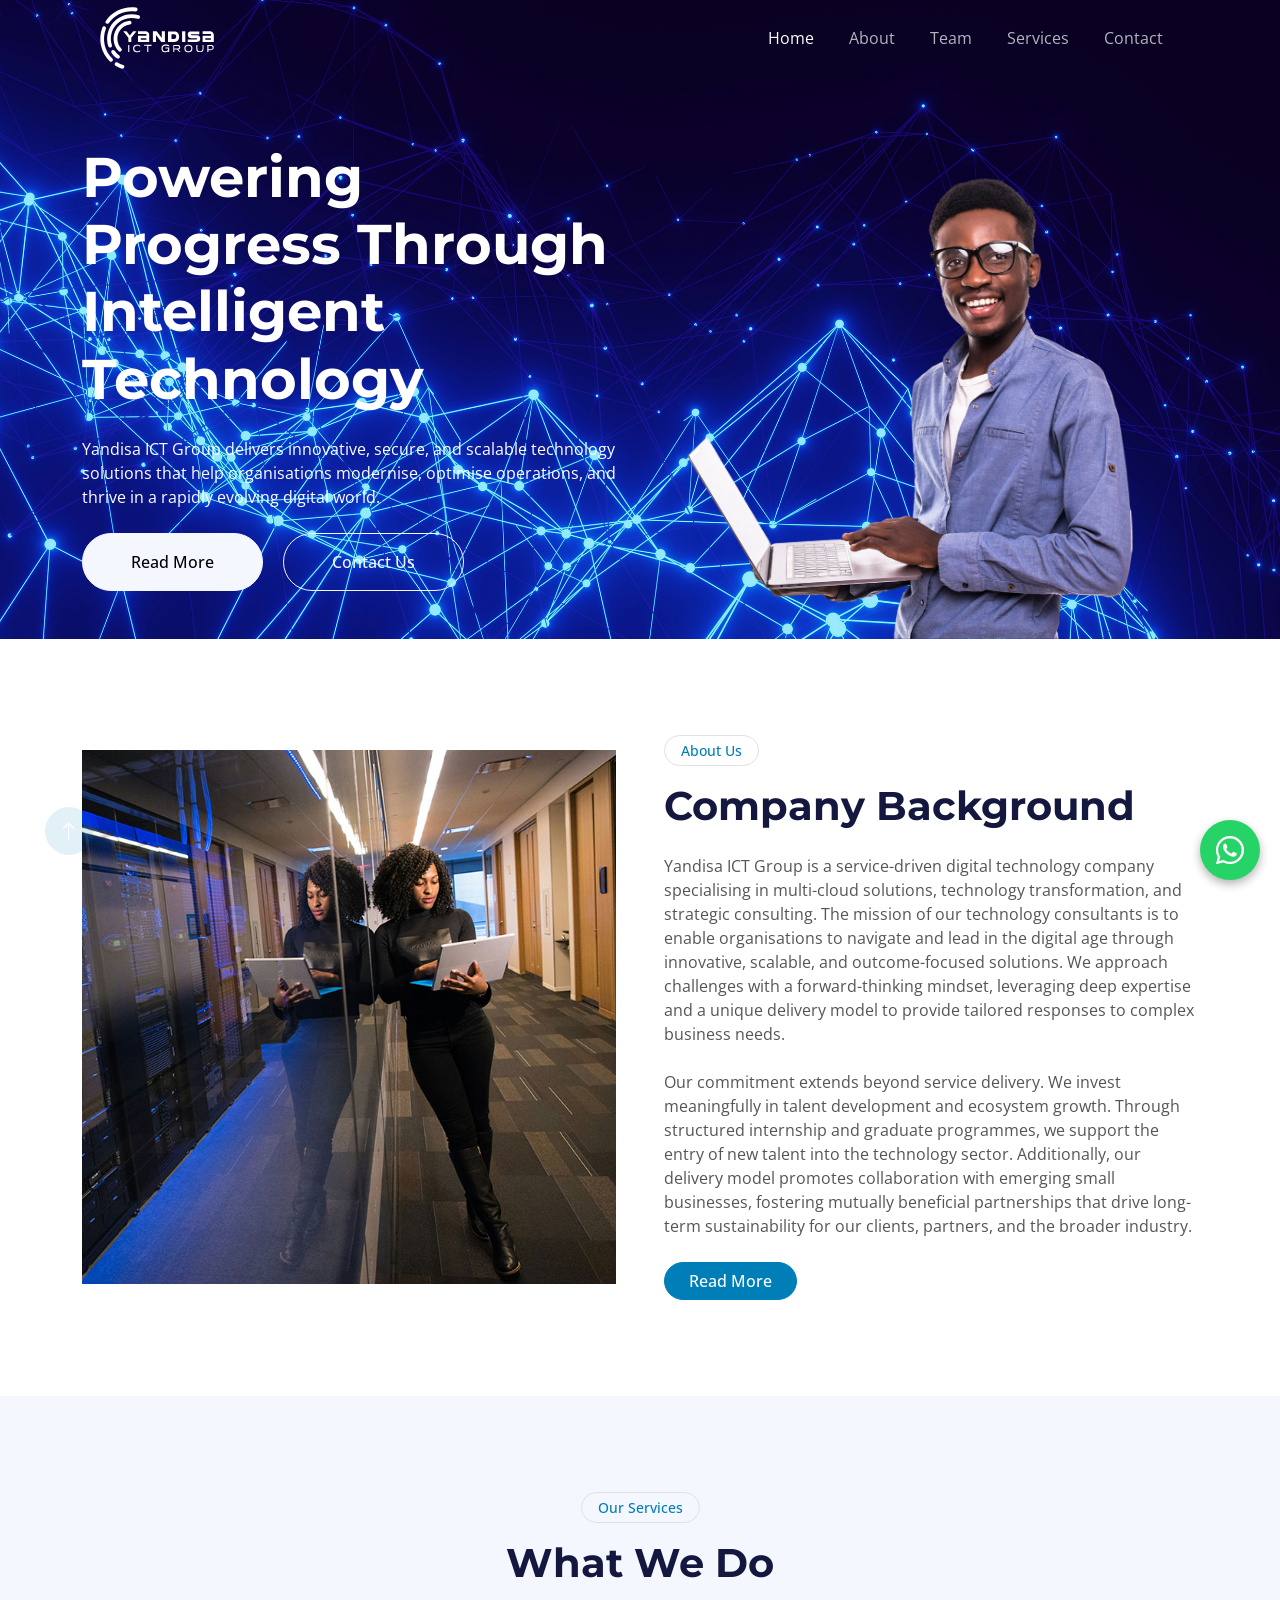
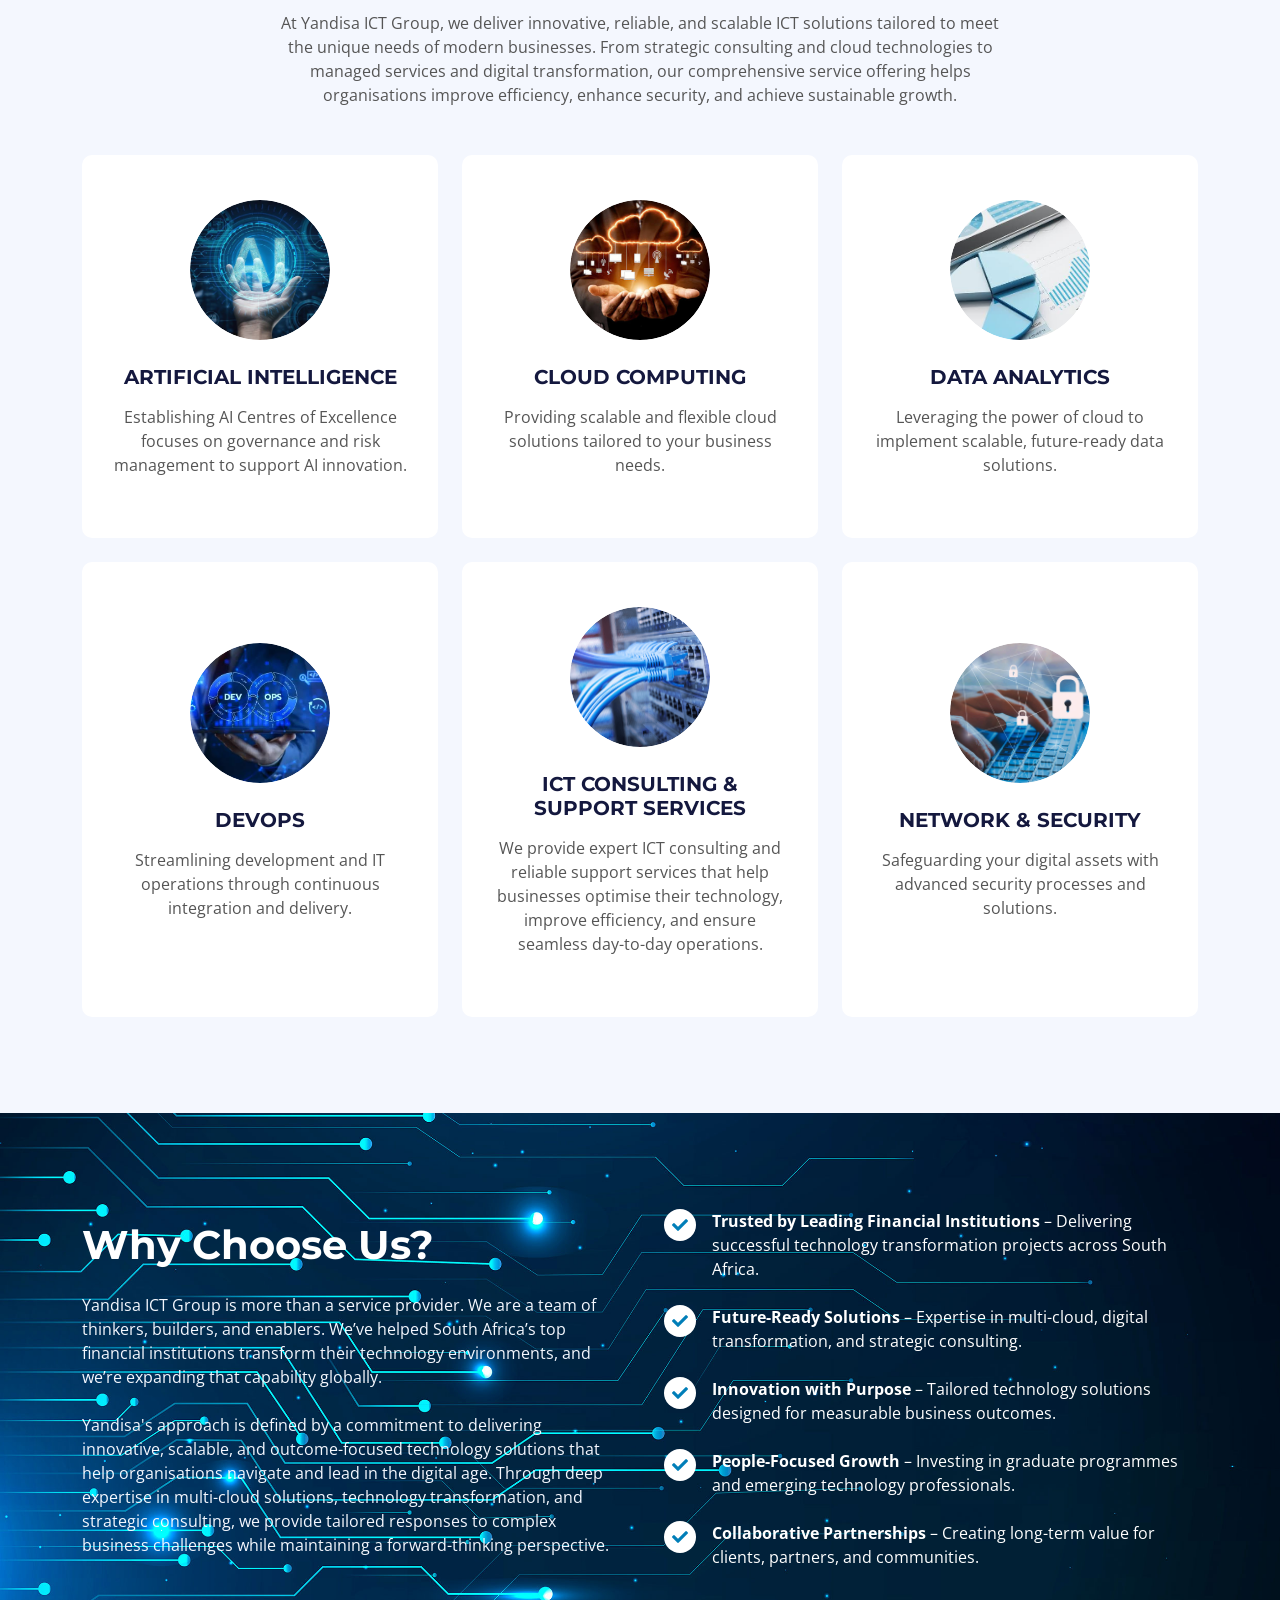
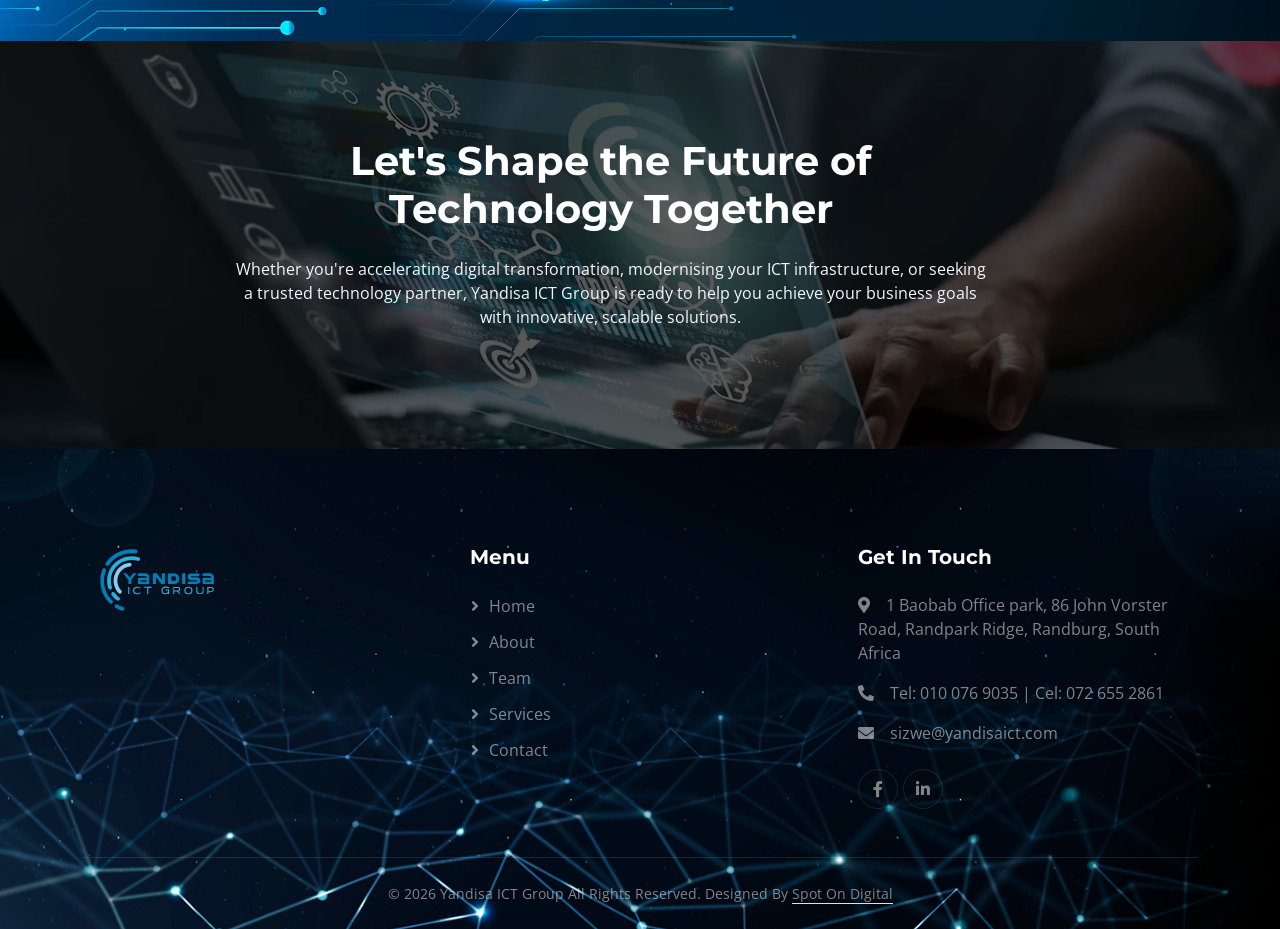
==== commit fd745aa0: "Add files via upload" ====
--- a/index.html
+++ b/index.html
@@ -5,7 +5,7 @@
     <meta charset="utf-8">
     <!-- Primary SEO -->
     <title>Yandisa ICT Group | Innovative ICT & Digital Transformation Solutions</title>
-
+    <meta name="viewport" content="width=device-width, initial-scale=1.0">
     <meta name="description" content="Yandisa ICT Group delivers innovative ICT solutions across South Africa, including cloud computing, artificial intelligence, data analytics, DevOps, network security and strategic ICT consulting.">
 
     <meta name="keywords" content="Yandisa ICT Group, ICT company South Africa, ICT solutions Johannesburg, digital transformation, cloud computing, artificial intelligence, data analytics, DevOps, network security, ICT consulting, multi-cloud solutions">
@@ -22,15 +22,7 @@
     <meta property="og:url" content="https://www.yandisaict.com/">
     <meta property="og:site_name" content="Yandisa ICT Group">
     
-    <!-- WhatsApp -->
-    <a href="https://api.whatsapp.com/send?phone=27726552861&text=Hello."
-       class="float"
-       target="_blank"
-       aria-label="Chat with us on WhatsApp">
-
-        <i class="fab fa-whatsapp my-float"></i>
-    </a>
-    <!-- WhatsApp End -->
+    
 
     <!-- Favicon -->
     <link href="img/favicon.png" rel="icon">
@@ -475,7 +467,19 @@
 
 
     <!-- Back to Top -->
-    <a href="#" class="btn btn-lg btn-primary btn-lg-square back-to-top pt-2"><i class="bi bi-arrow-up"></i></a>
+<a href="#" class="btn btn-lg btn-primary btn-lg-square back-to-top pt-2">
+    <i class="bi bi-arrow-up"></i>
+</a>
+    
+ 
+
+<!-- WhatsApp -->
+<a href="https://wa.me/27726552861"
+   class="float"
+   target="_blank"
+   aria-label="Chat with us on WhatsApp">
+    <i class="fab fa-whatsapp"></i>
+</a>
 
 
     <!-- JavaScript Libraries -->
--- a/css/style.css
+++ b/css/style.css
@@ -643,6 +643,10 @@
     border-right: none;
 }
 
+/*--------------------------------------------------------------
+# Back to top
+--------------------------------------------------------------*/
+
 .back-to-top {
     position: fixed;
     display: none;
@@ -660,23 +664,33 @@
     position: fixed;
     width: 60px;
     height: 60px;
-    right: 40px;
-    bottom: 40px;
-    background-color: #25D366;
+    right: 20px;
+    bottom: 20px;
+    background: #25D366;
     color: #fff;
     border-radius: 50%;
-    text-align: center;
-    font-size: 30px;
-    z-index: 100;
     display: flex;
     align-items: center;
     justify-content: center;
+    font-size: 32px;
+    text-decoration: none;
+    z-index: 99999;
+    box-shadow: 0 4px 10px rgba(0,0,0,.3);
 }
 
 .float:hover {
     color: #fff;
-}
-
-.my-float {
-    margin: 0;
-}
+    background: #20ba5a;
+}
+
+@media (max-width: 768px) {
+    .float {
+        width: 55px;
+        height: 55px;
+        right: 15px;
+        bottom: 15px;
+        font-size: 28px;
+    }
+    
+    
+    
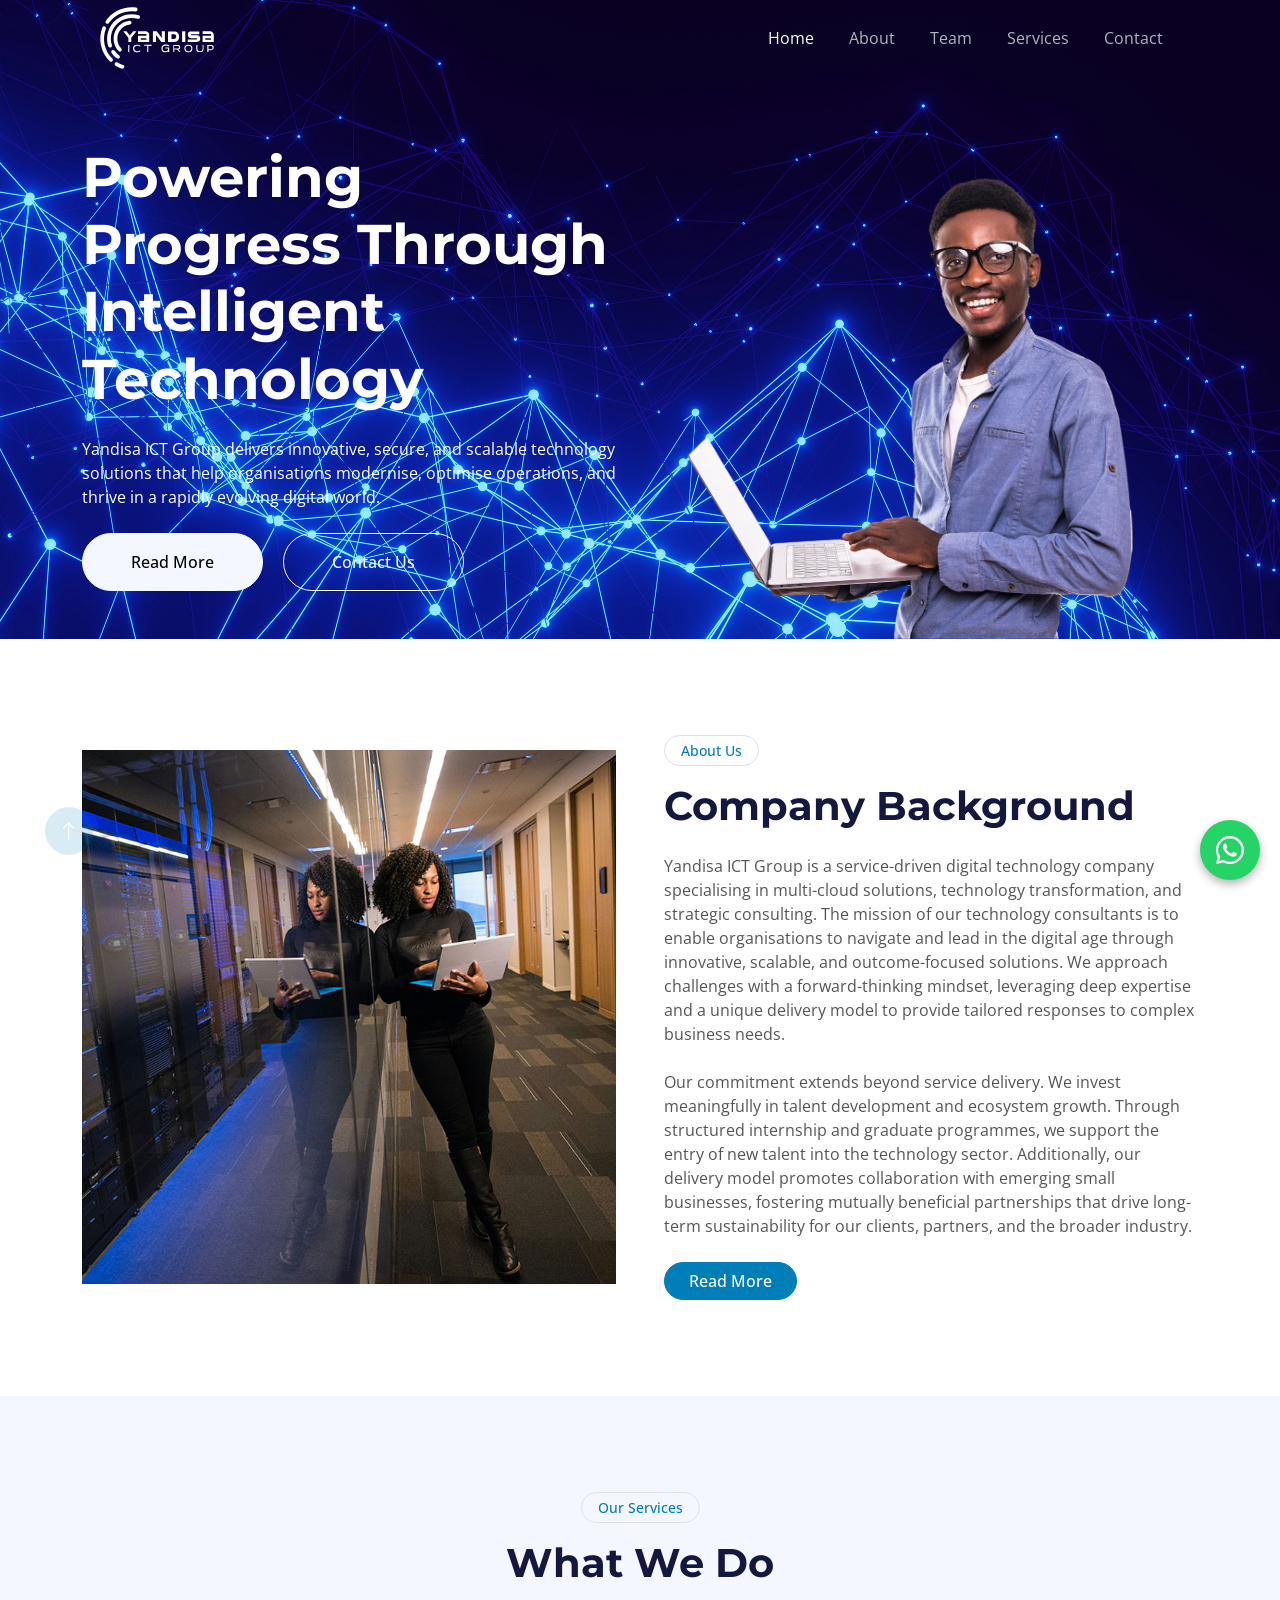
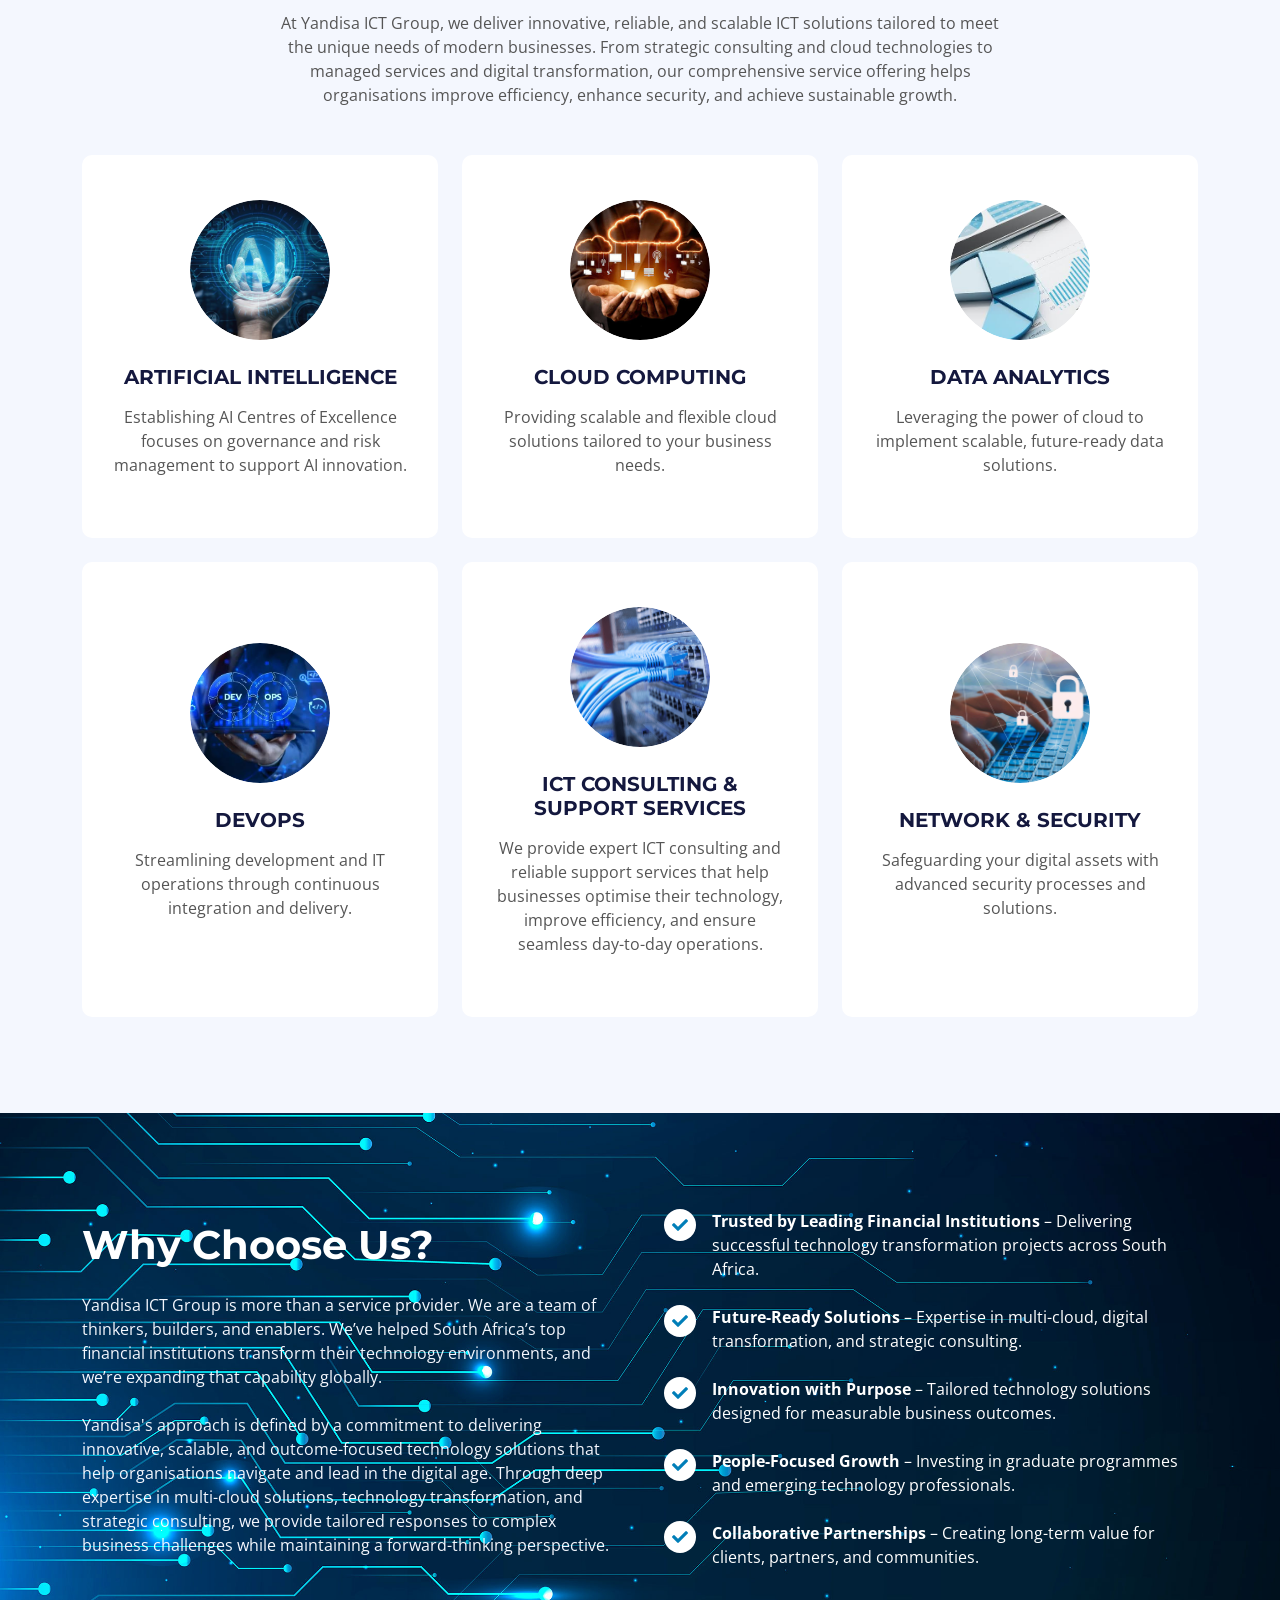
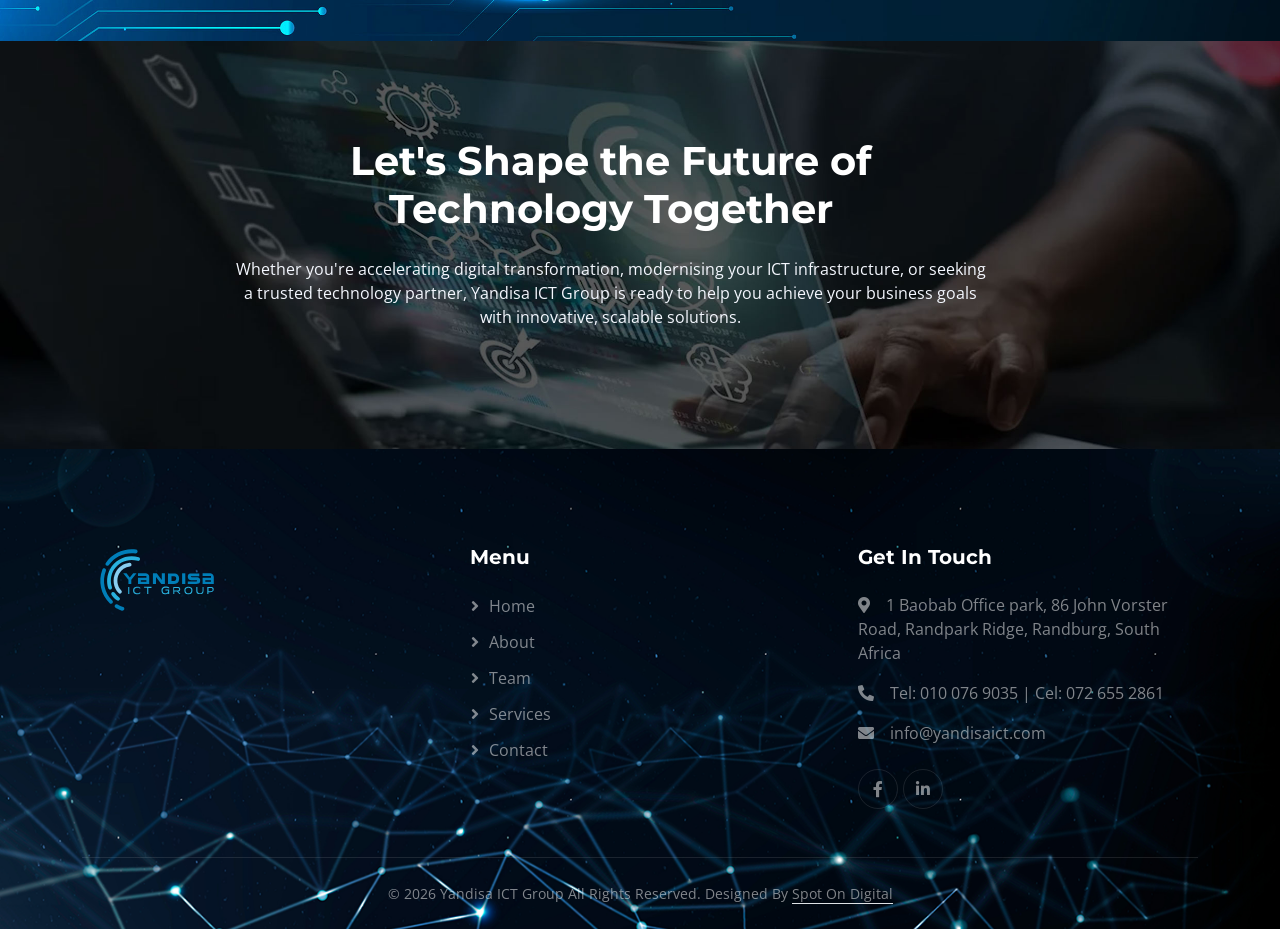
==== commit a4b49334: "Add files via upload" ====
--- a/index.html
+++ b/index.html
@@ -431,7 +431,7 @@
                     <p><i class="fa fa-map-marker-alt me-3"></i>1 Baobab Office park, 86 John Vorster Road,
                     Randpark Ridge, Randburg, South Africa</p>
                     <p><i class="fa fa-phone-alt me-3"></i>Tel: 010 076 9035 | Cel: 072 655 2861 </p>
-                    <p><i class="fa fa-envelope me-3"></i>sizwe@yandisaict.com</p>
+                    <p><i class="fa fa-envelope me-3"></i>info@yandisaict.com</p>
                     <div class="d-flex pt-2">
                      
                         <a class="btn btn-outline-light btn-social" href=""><i class="fab fa-facebook-f"></i></a>
